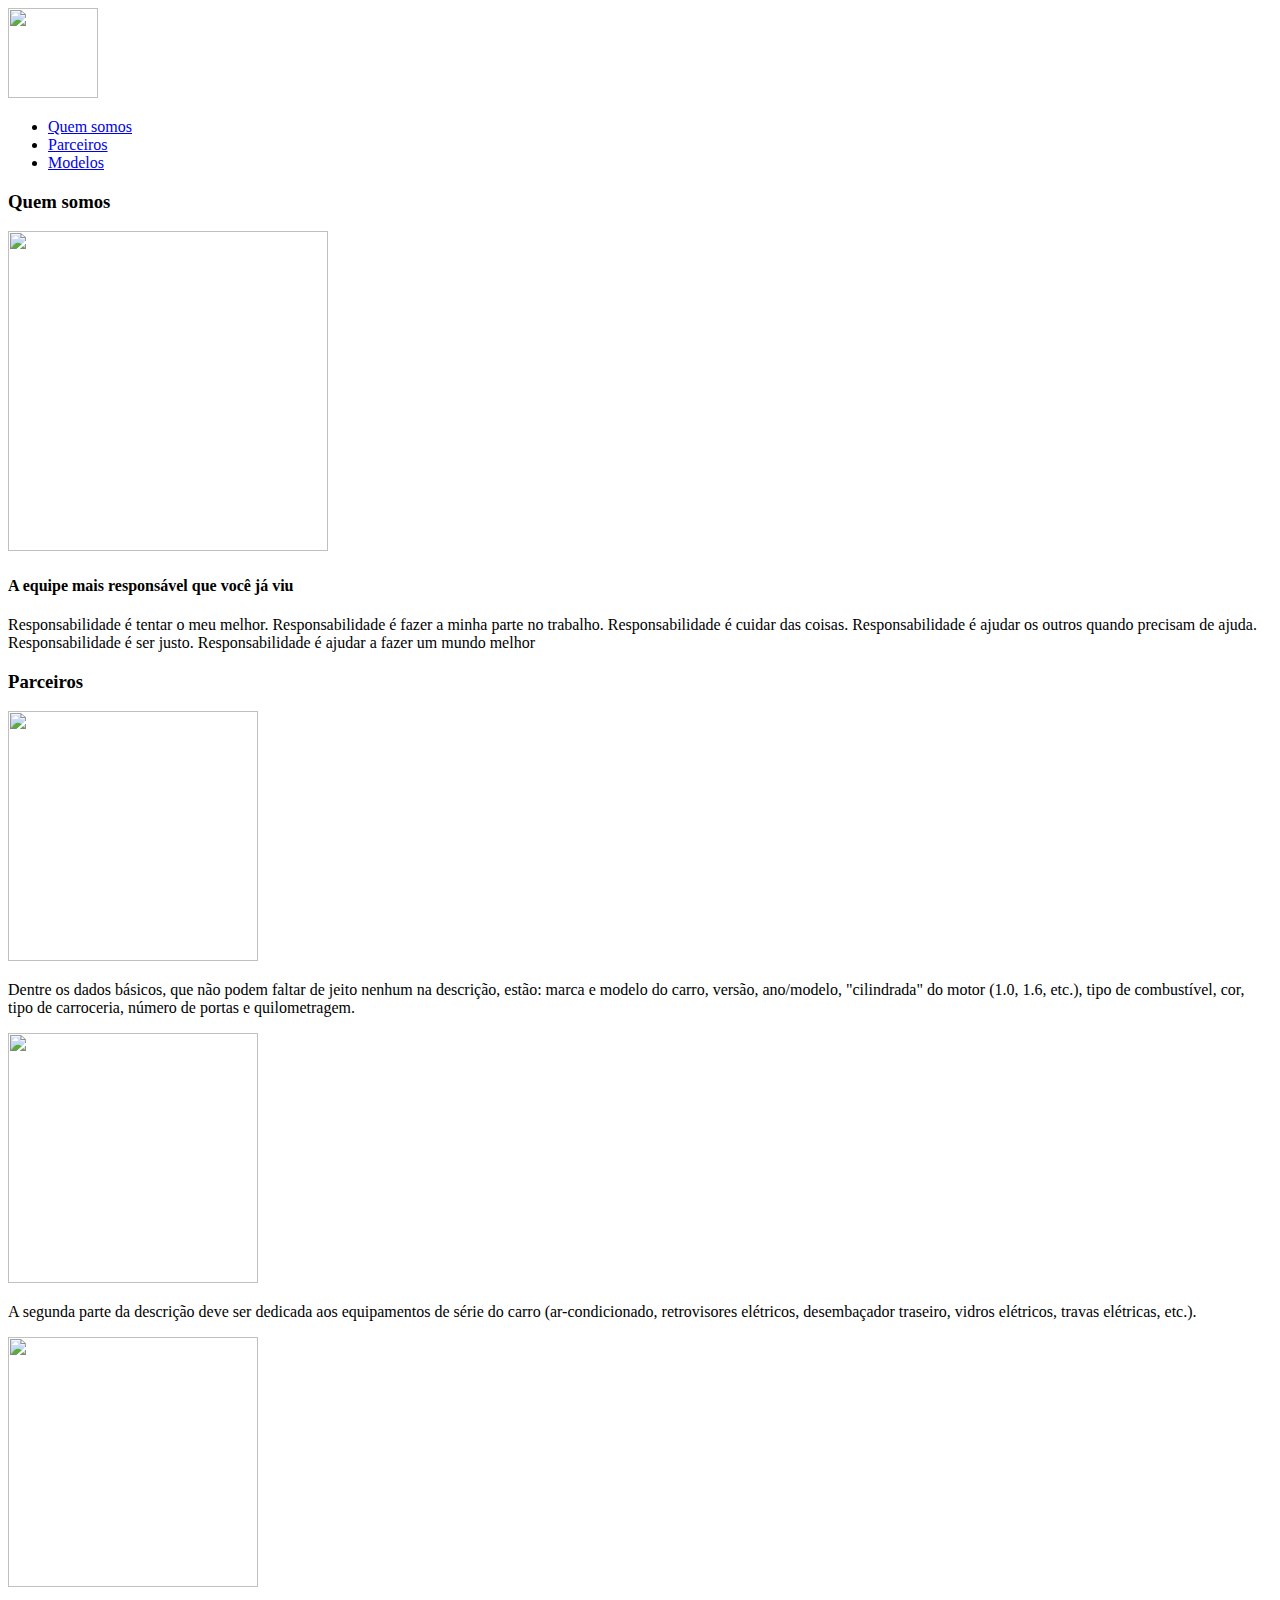
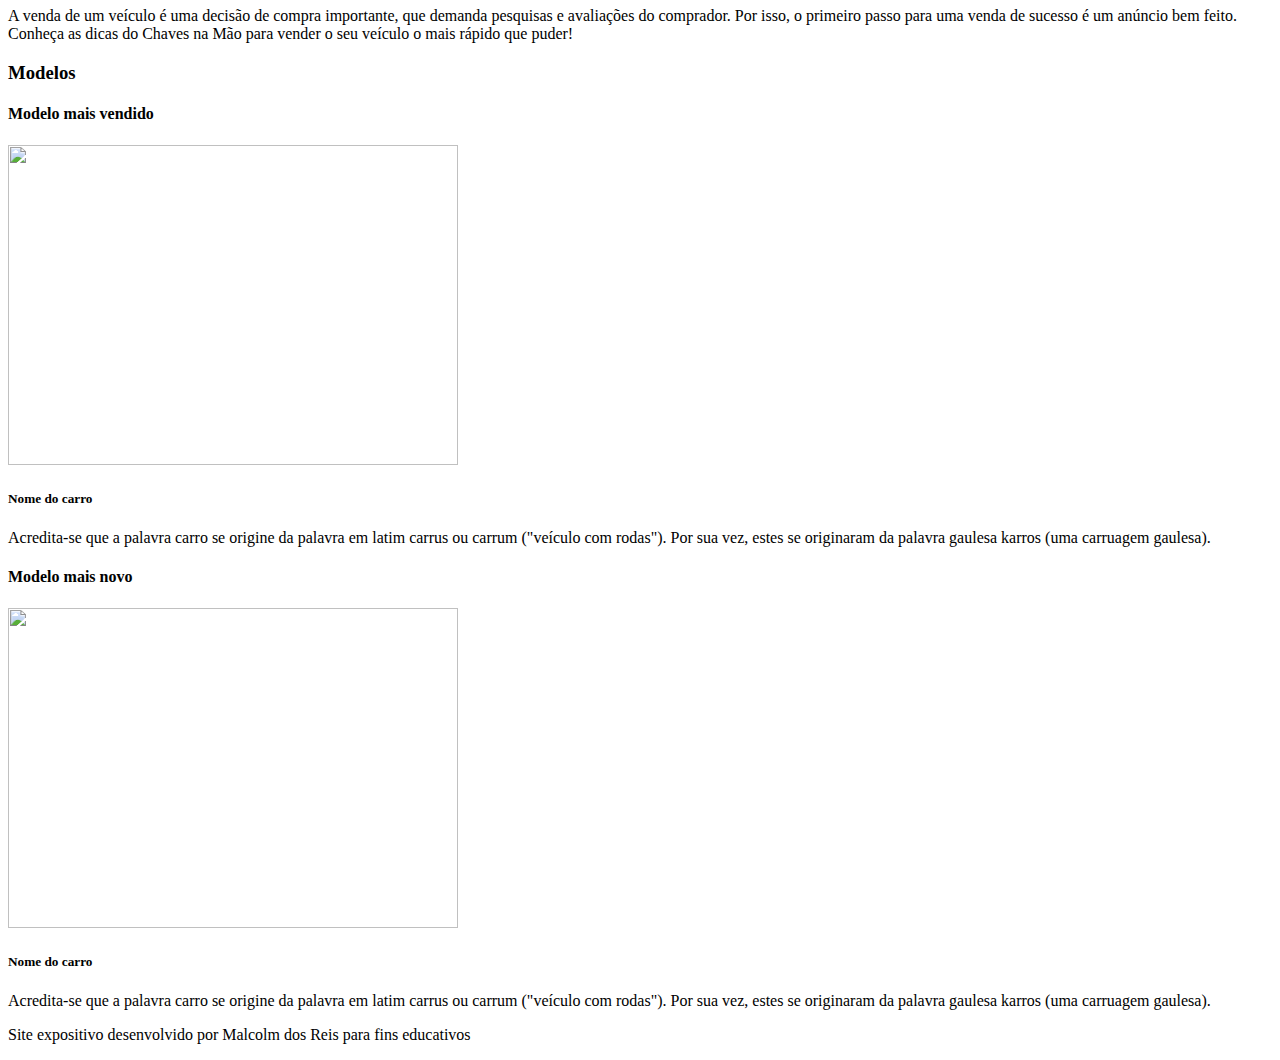
==== index.html @ 6dfa3982 "Projeto" ====
<!DOCTYPE html>
<html lang="pt-br">
    <head>
        <title>Uma página feita com bootstrap</title>
        <meta charset="utf-8">
        <link rel="stylesheet" type="text/css" href="css/bootstrap.min.css">
        <link rel="stylesheet" type="text/css" href="css/style.css">
    </head>
    <body>

        <nav class="navbar navbar-expand-lg navbar-light">
            <a class="navbar-brand" href="#"></a>
            <img src="img/bmw.png" width="90" height="90">
            <div class="collapse navbar-collapse">
                <ul class="navbar-nav">
                    <li class="nav-item">
                        <a class="nav-link" href="#quemsomos">Quem somos</a>
                    </li>
                    <li class="nav-item">
                        <a class="nav-link" href="#parceiros">Parceiros</a>
                    </li>
                    <li class="nav-item">
                        <a class="nav-link" href="#modelos">Modelos</a>
                    </li>
                </ul>
            </div>
        </nav>

        <section id="quemsomos">
            <div class="container-fluid text-left margin quemsomos">
                <h3>Quem somos</h3>
                <div class="container">
                    <div class="row">
                        <div class="col-lg-6">
                            <img src="img/pexels-mikhail-nilov-8730134.jpg" width="320" height="320">
                        </div>
                        <div class="col-lg-6">
                            <h4>A equipe mais responsável que você já viu</h4>
                            <p>Responsabilidade é tentar o meu melhor. Responsabilidade é fazer a minha parte no trabalho. Responsabilidade é cuidar das coisas. Responsabilidade é ajudar os outros quando precisam de ajuda. Responsabilidade é ser justo. Responsabilidade é ajudar a fazer um mundo melhor</p>
                        </div>
                    </div>
                </div>
            </div>

        <selection id="parceiros"> 
            <div class="container-fluid text-left margin parceiros">
                <h3 class="margin">Parceiros</h3>
                <div class="container">
                    <div class="row">
                        <div class="col-md-4">
                            <img src="img/pexels-luis-quintero-3892894.jpg" width="250" height="250" class= "rounded-circle">
                            <p>Dentre os dados básicos, que não podem faltar de jeito nenhum na descrição, estão: marca e modelo do carro, versão, ano/modelo, "cilindrada" do motor (1.0, 1.6, etc.), tipo de combustível, cor, tipo de carroceria, número de portas e quilometragem.</p>
                        </div>
                        <div class="col-lg-4">
                            <img src="img/pexels-luis-quintero-3892898.jpg" width="250" height="250" class= "rounded-circle">
                            <p>A segunda parte da descrição deve ser dedicada aos equipamentos de série do carro (ar-condicionado, retrovisores elétricos, desembaçador traseiro, vidros elétricos, travas elétricas, etc.).</p>
                        </div>
                        <div class="col-md-4">
                            <img src="img/pexels-luis-quintero-3892894.jpg" width="250" height="250" class= "rounded-circle">
                            <p>A venda de um veículo é uma decisão de compra importante, que demanda pesquisas e avaliações do comprador. Por isso, o primeiro passo para uma venda de sucesso é um anúncio bem feito. Conheça as dicas do Chaves na Mão para vender o seu veículo o mais rápido que puder!</p>
                        </div>
                    </div>
                </div>
            </div>
        </selection>

        <section id="modelos">
            <div class="container-fluid text-left margin modelos">
                <h3 class="margin">Modelos</h3>
                <div class="container">
                    <div class="row">
                        <div class="col-lg-6">
                            <h4>Modelo mais vendido</h4>
                            <img src="img/pexels-sanaan-mazhar-3923522.jpg" width="450" height="320">
                            <h5>Nome do carro</h5>
                            <p>Acredita-se que a palavra carro se origine da palavra em latim carrus ou carrum ("veículo com rodas"). Por sua vez, estes se originaram da palavra gaulesa karros (uma carruagem gaulesa).</p>
                        </div>
                        <div class="col-lg-6">
                            <h4>Modelo mais novo</h4>
                            <img src="img/pexels-jae-park-3849554.jpg" width="450" height="320">
                            <h5>Nome do carro</h5>
                            <p>Acredita-se que a palavra carro se origine da palavra em latim carrus ou carrum ("veículo com rodas"). Por sua vez, estes se originaram da palavra gaulesa karros (uma carruagem gaulesa).</p>
                        </div>
                    </div>
                </div>
            </div>
        </section>

        <footer>
            <p class="text-center container-fluid bg-footer"> Site expositivo desenvolvido por Malcolm dos Reis para fins educativos</p>
        </footer>

    </body>
</html>
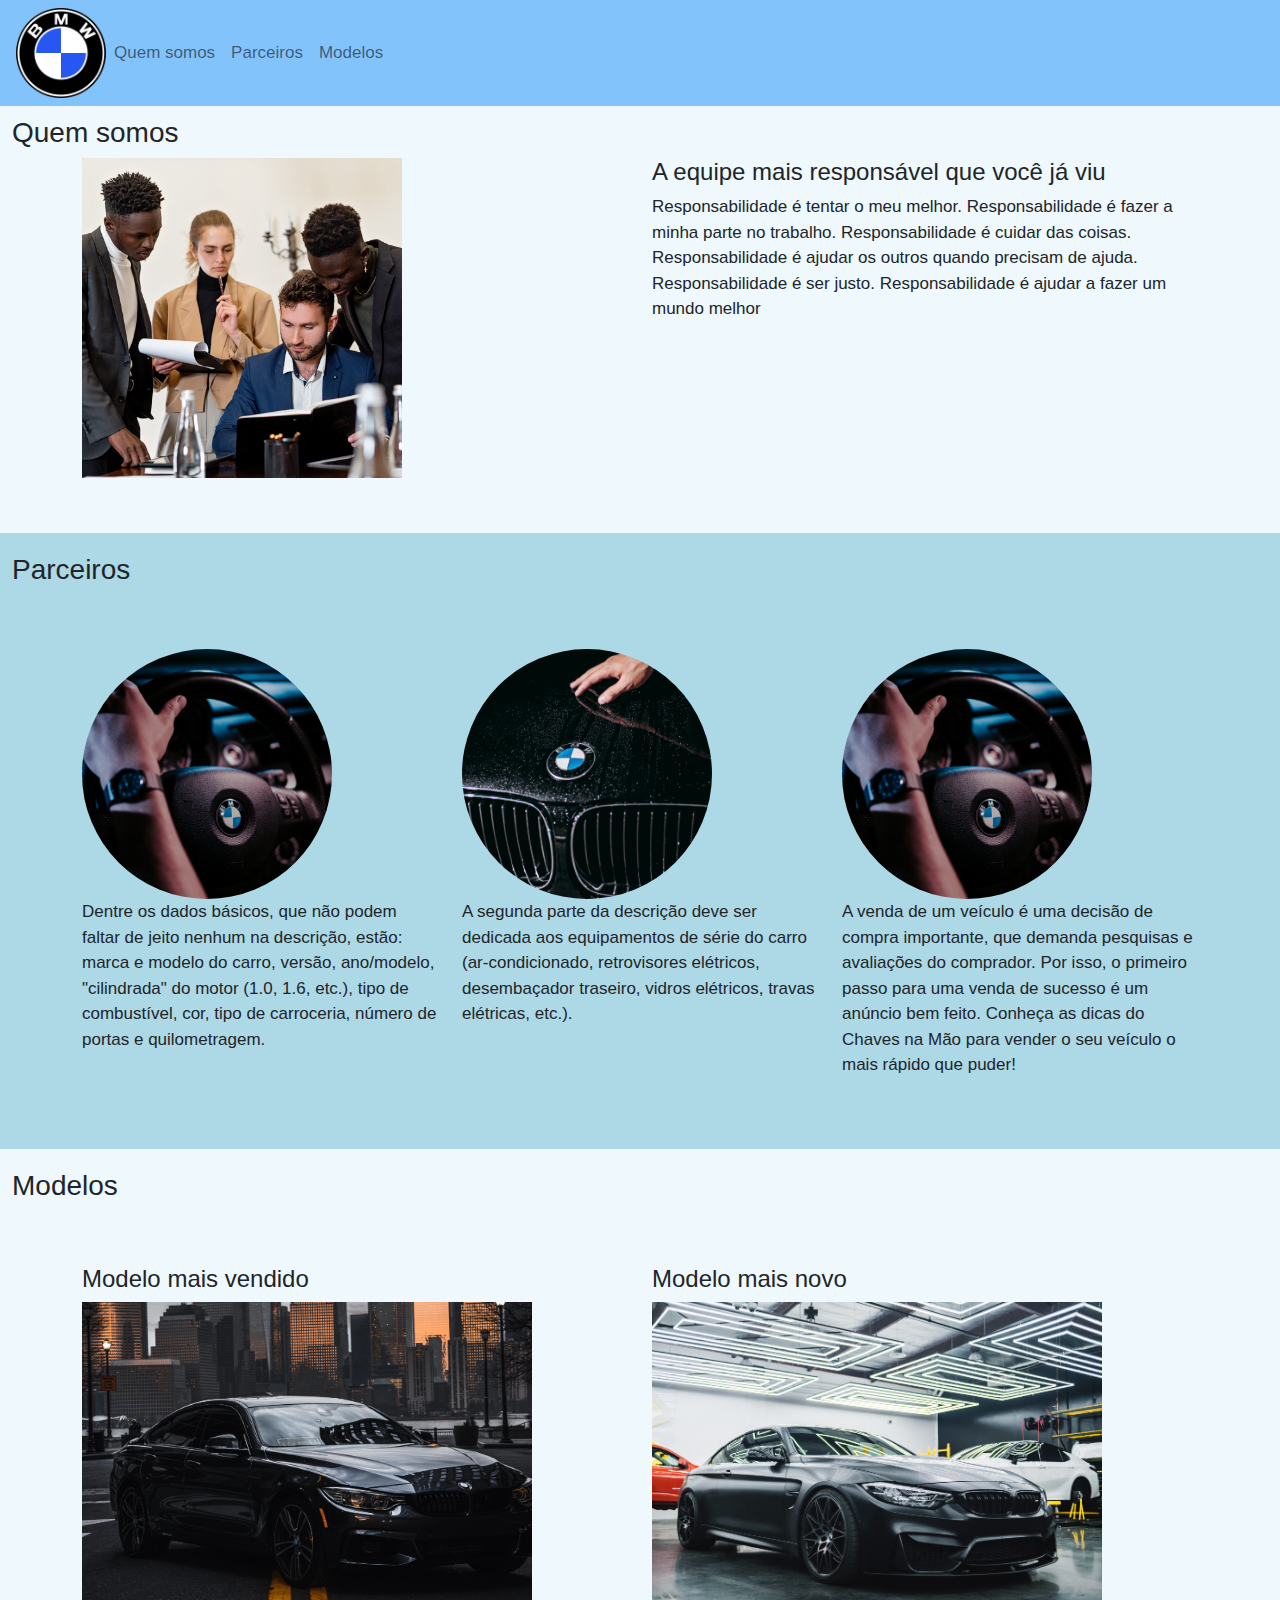
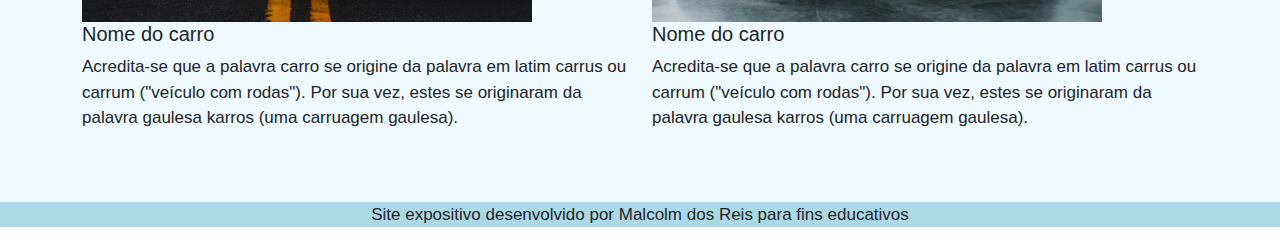
==== commit 3b4f96c0: "Projeto" ====
--- a/index.html
+++ b/index.html
@@ -3,14 +3,14 @@
     <head>
         <title>Uma página feita com bootstrap</title>
         <meta charset="utf-8">
-        <link rel="stylesheet" type="text/css" href="css/bootstrap.min.css">
-        <link rel="stylesheet" type="text/css" href="css/style.css">
+        <link rel="stylesheet" type="text/css" href="bootstrap/assets/css/bootstrap.min.css">
+        <link rel="stylesheet" type="text/css" href="bootstrap/assets/css/style.css">
     </head>
     <body>
 
         <nav class="navbar navbar-expand-lg navbar-light">
             <a class="navbar-brand" href="#"></a>
-            <img src="img/bmw.png" width="90" height="90">
+            <img src="bootstrap/assets/img/bmw.png" width="90" height="90">
             <div class="collapse navbar-collapse">
                 <ul class="navbar-nav">
                     <li class="nav-item">
@@ -32,7 +32,7 @@
                 <div class="container">
                     <div class="row">
                         <div class="col-lg-6">
-                            <img src="img/pexels-mikhail-nilov-8730134.jpg" width="320" height="320">
+                            <img src="bootstrap/assets/img/pexels-mikhail-nilov-8730134.jpg" width="320" height="320">
                         </div>
                         <div class="col-lg-6">
                             <h4>A equipe mais responsável que você já viu</h4>
@@ -48,15 +48,15 @@
                 <div class="container">
                     <div class="row">
                         <div class="col-md-4">
-                            <img src="img/pexels-luis-quintero-3892894.jpg" width="250" height="250" class= "rounded-circle">
+                            <img src="bootstrap/assets/img/pexels-luis-quintero-3892894.jpg" width="250" height="250" class= "rounded-circle">
                             <p>Dentre os dados básicos, que não podem faltar de jeito nenhum na descrição, estão: marca e modelo do carro, versão, ano/modelo, "cilindrada" do motor (1.0, 1.6, etc.), tipo de combustível, cor, tipo de carroceria, número de portas e quilometragem.</p>
                         </div>
                         <div class="col-lg-4">
-                            <img src="img/pexels-luis-quintero-3892898.jpg" width="250" height="250" class= "rounded-circle">
+                            <img src="bootstrap/assets/img/pexels-luis-quintero-3892898.jpg" width="250" height="250" class= "rounded-circle">
                             <p>A segunda parte da descrição deve ser dedicada aos equipamentos de série do carro (ar-condicionado, retrovisores elétricos, desembaçador traseiro, vidros elétricos, travas elétricas, etc.).</p>
                         </div>
                         <div class="col-md-4">
-                            <img src="img/pexels-luis-quintero-3892894.jpg" width="250" height="250" class= "rounded-circle">
+                            <img src="bootstrap/assets/img/pexels-luis-quintero-3892894.jpg" width="250" height="250" class= "rounded-circle">
                             <p>A venda de um veículo é uma decisão de compra importante, que demanda pesquisas e avaliações do comprador. Por isso, o primeiro passo para uma venda de sucesso é um anúncio bem feito. Conheça as dicas do Chaves na Mão para vender o seu veículo o mais rápido que puder!</p>
                         </div>
                     </div>
@@ -71,13 +71,13 @@
                     <div class="row">
                         <div class="col-lg-6">
                             <h4>Modelo mais vendido</h4>
-                            <img src="img/pexels-sanaan-mazhar-3923522.jpg" width="450" height="320">
+                            <img src="bootstrap/assets/img/pexels-sanaan-mazhar-3923522.jpg" width="450" height="320">
                             <h5>Nome do carro</h5>
                             <p>Acredita-se que a palavra carro se origine da palavra em latim carrus ou carrum ("veículo com rodas"). Por sua vez, estes se originaram da palavra gaulesa karros (uma carruagem gaulesa).</p>
                         </div>
                         <div class="col-lg-6">
                             <h4>Modelo mais novo</h4>
-                            <img src="img/pexels-jae-park-3849554.jpg" width="450" height="320">
+                            <img src="bootstrap/assets/img/pexels-jae-park-3849554.jpg" width="450" height="320">
                             <h5>Nome do carro</h5>
                             <p>Acredita-se que a palavra carro se origine da palavra em latim carrus ou carrum ("veículo com rodas"). Por sua vez, estes se originaram da palavra gaulesa karros (uma carruagem gaulesa).</p>
                         </div>
--- a/bootstrap/assets/css/style.css
+++ b/bootstrap/assets/css/style.css
@@ -0,0 +1,29 @@
+body {
+    font-family: sans-serif;
+    font-size: 17px;
+}
+
+.navbar {
+    background-color: #83c3fc
+}
+
+.quemsomos {
+    background-color: rgb(238, 248, 253);    
+}
+
+.margin {
+    padding-bottom: 55px;
+    padding-top: 10px;
+}
+
+.parceiros {
+    background-color: #add8e6;
+}
+
+.modelos {
+    background-color: rgb(238, 248, 253);
+}
+
+.bg-footer {
+    background-color: #add8e6;
+}